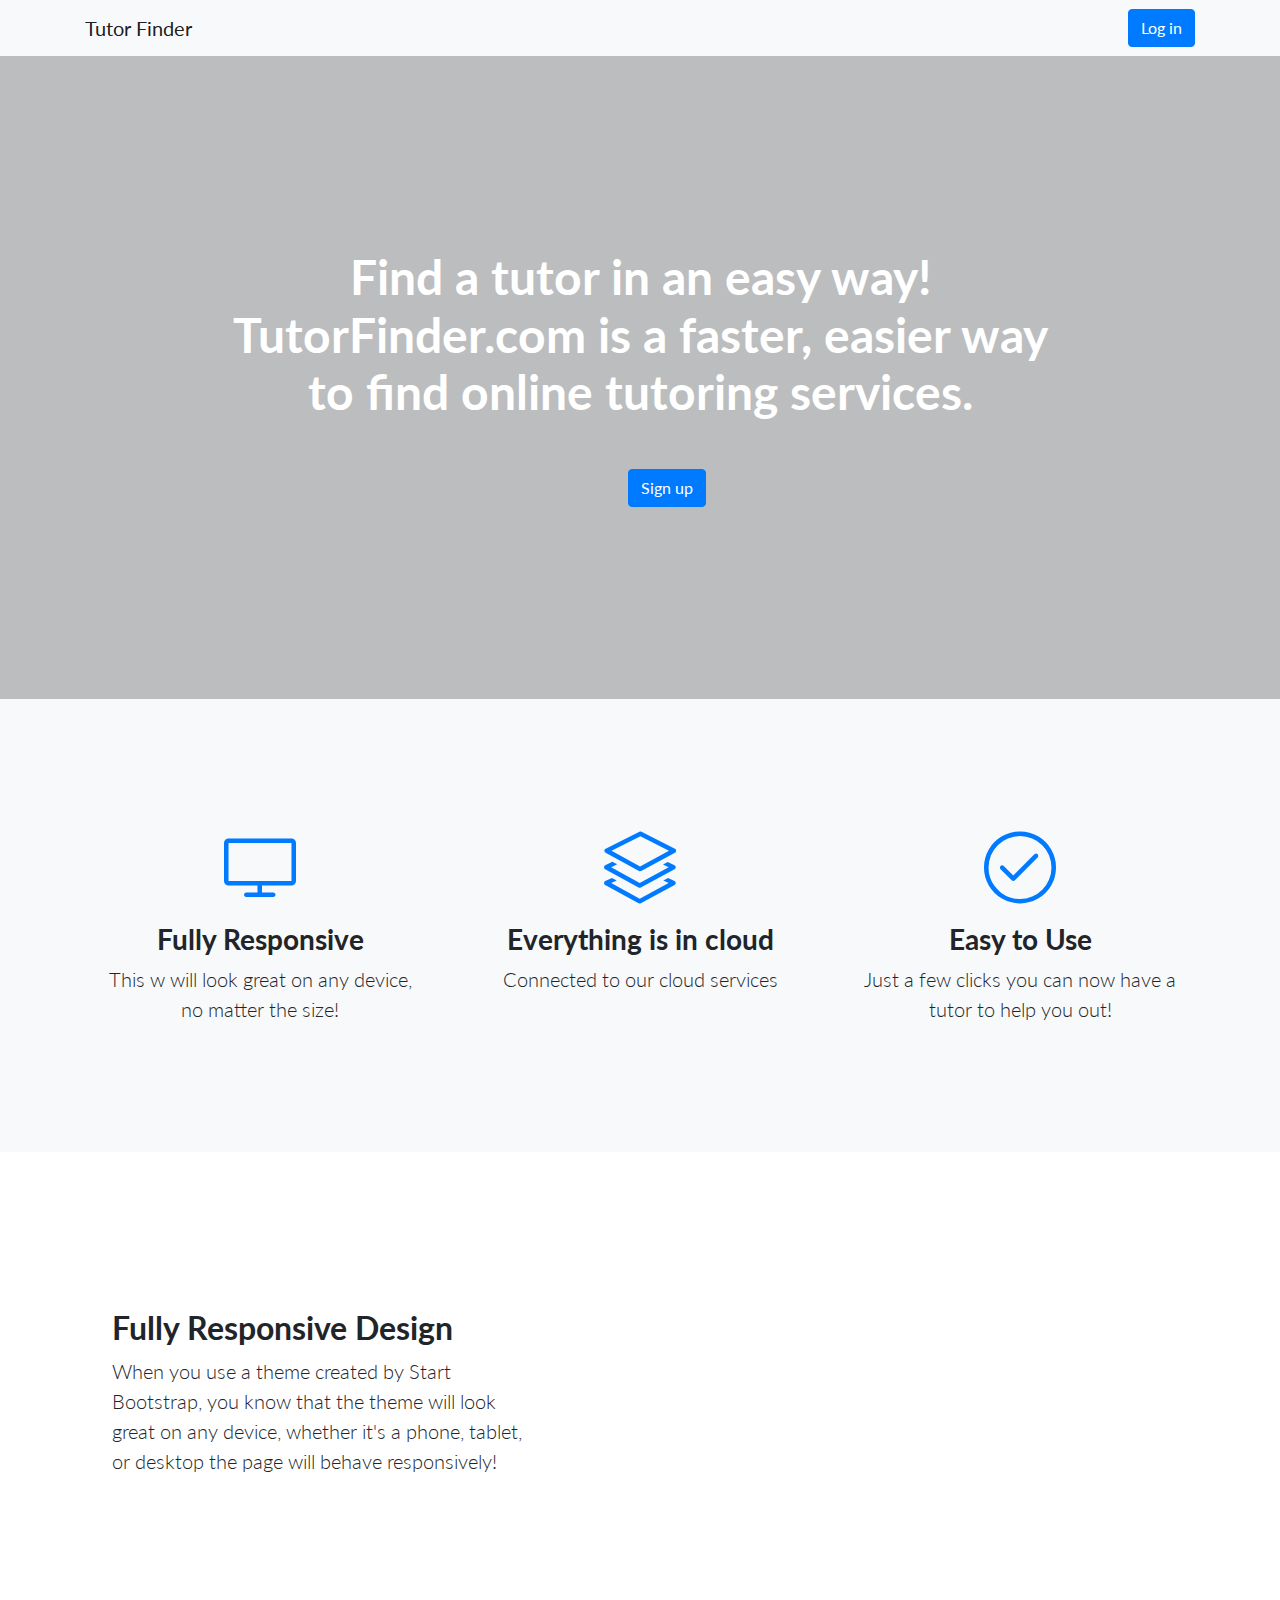
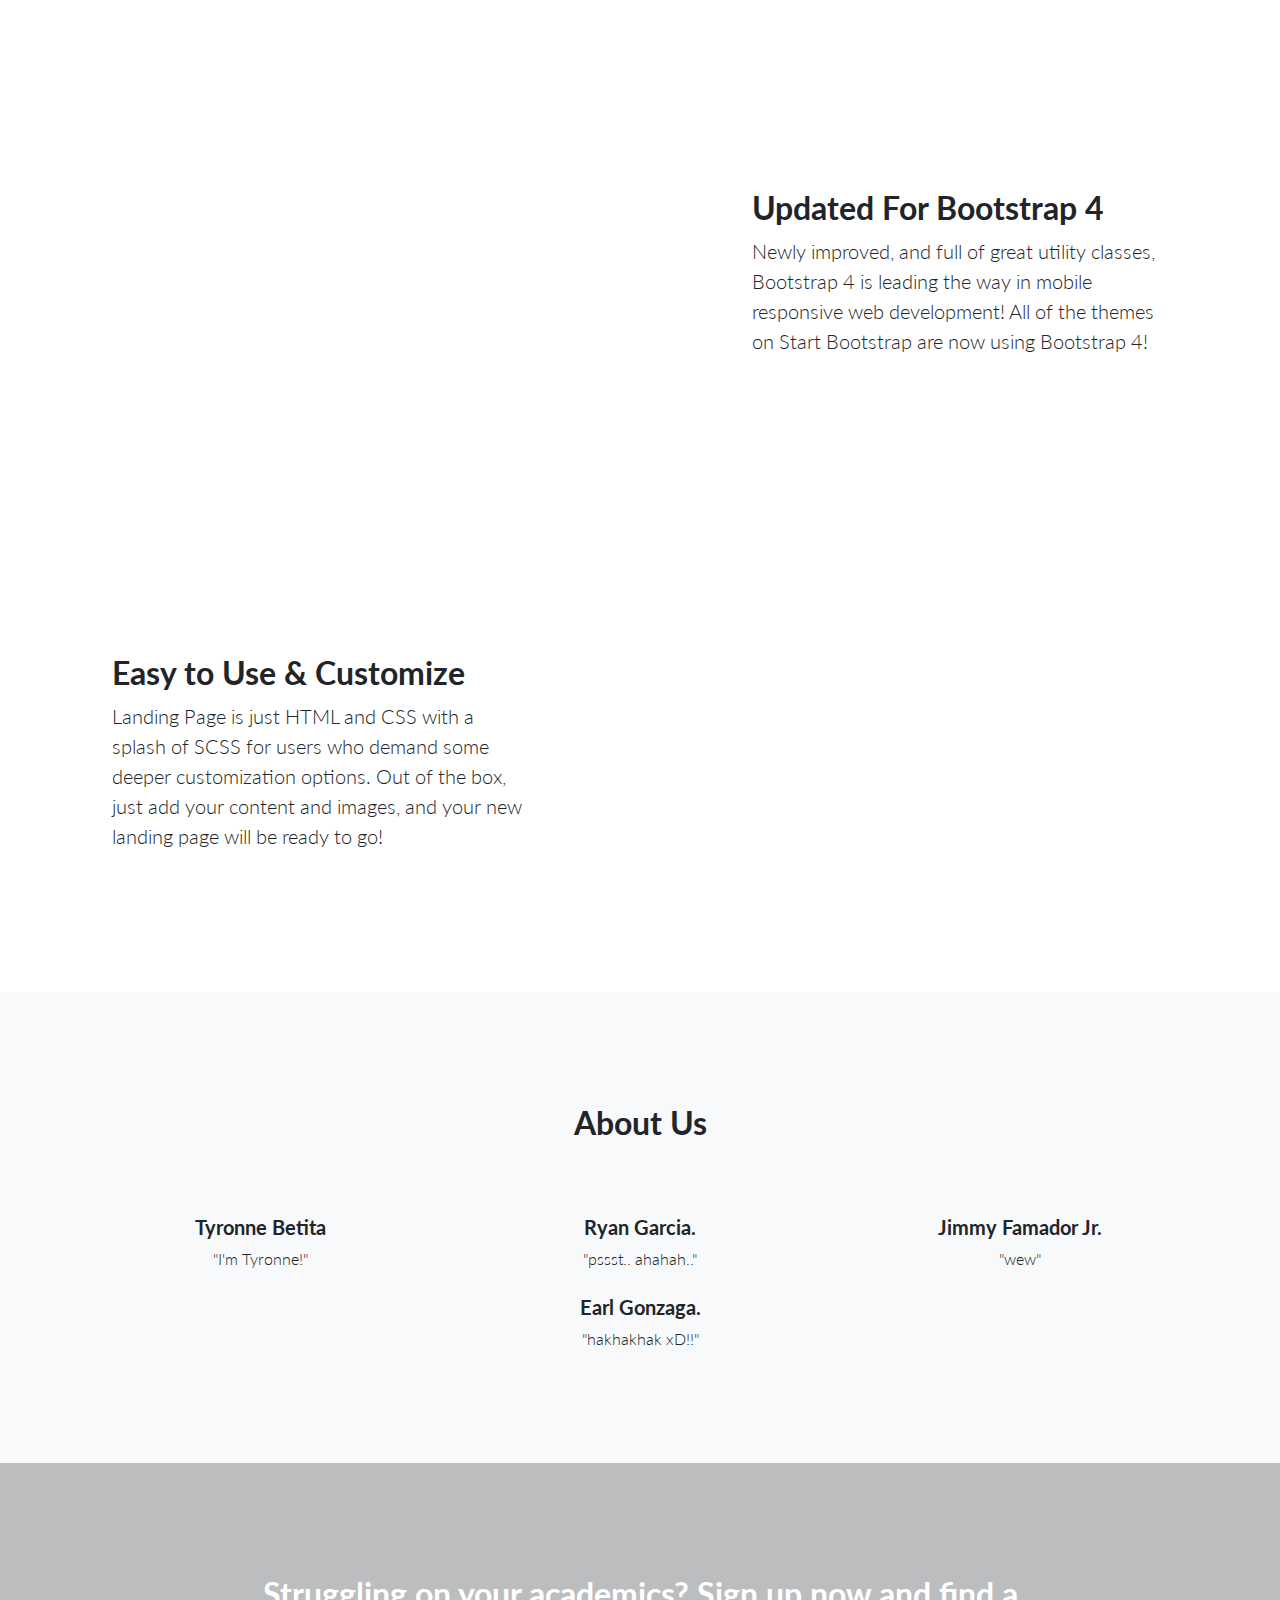
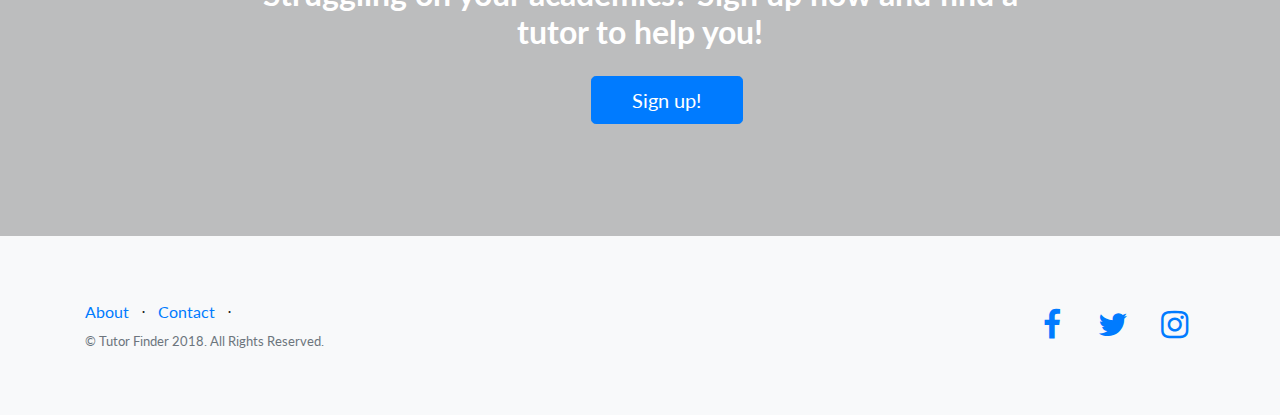
==== index.html @ b623c05c "Landing-page" ====
<!DOCTYPE html>
<html lang="en">

  <head>

    <meta charset="utf-8">
    <meta name="viewport" content="width=device-width, initial-scale=1, shrink-to-fit=no">
    <meta name="description" content="">
    <meta name="author" content="">

    <title>Tutor Finder</title>

    <!-- Bootstrap core CSS -->
    <link href="vendor/bootstrap/css/bootstrap.min.css" rel="stylesheet">

    <!-- Custom fonts for this template -->
    <link href="vendor/font-awesome/css/font-awesome.min.css" rel="stylesheet" type="text/css">
    <link href="vendor/simple-line-icons/css/simple-line-icons.css" rel="stylesheet" type="text/css">
    <link href="https://fonts.googleapis.com/css?family=Lato:300,400,700,300italic,400italic,700italic" rel="stylesheet" type="text/css">

    <!-- Custom styles for this template -->
    <link href="css/landing-page.min.css" rel="stylesheet">

  </head>

  <body>

    <!-- Navigation -->
    <nav class="navbar navbar-light bg-light static-top">
      <div class="container">
        <a class="navbar-brand" href="#">Tutor Finder</a>
        <a class="btn btn-primary" href="tutorfinderlogin.html">Log in</a>
		
      </div>
    </nav>

    <!-- Masthead -->
    <header class="masthead text-white text-center">
      <div class="overlay"></div>
      <div class="container">
        <div class="row">
          <div class="col-xl-9 mx-auto">
            <h1 class="mb-5">Find a tutor in an easy way! TutorFinder.com is a faster, easier way to find online tutoring services.</h1>
          </div>
          <div class="col-md-10 col-lg-8 col-xl-7 mx-auto">
            <form>
              <div class="form-row">
                <div class="col-12 col-md-5 mb-2 mb-md-0">
                  
                </div>
                <div class="col-12 col-md-3">
                <a class="btn btn-primary" href="register.html">Sign up</a>
                </div>
              </div>
            </form>
          </div>
        </div>
      </div>
    </header>

    <!-- Icons Grid -->
    <section class="features-icons bg-light text-center">
      <div class="container">
        <div class="row">
          <div class="col-lg-4">
            <div class="features-icons-item mx-auto mb-5 mb-lg-0 mb-lg-3">
              <div class="features-icons-icon d-flex">
                <i class="icon-screen-desktop m-auto text-primary"></i>
              </div>
              <h3>Fully Responsive</h3>
              <p class="lead mb-0">This w will look great on any device, no matter the size!</p>
            </div>
          </div>
          <div class="col-lg-4">
            <div class="features-icons-item mx-auto mb-5 mb-lg-0 mb-lg-3">
              <div class="features-icons-icon d-flex">
                <i class="icon-layers m-auto text-primary"></i>
              </div>
              <h3>Everything is in cloud</h3>
              <p class="lead mb-0">Connected to our cloud services</p>
            </div>
          </div>
          <div class="col-lg-4">
            <div class="features-icons-item mx-auto mb-0 mb-lg-3">
              <div class="features-icons-icon d-flex">
                <i class="icon-check m-auto text-primary"></i>
              </div>
              <h3>Easy to Use</h3>
              <p class="lead mb-0">Just a few clicks you can now have a tutor to help you out!</p>
            </div>
          </div>
        </div>
      </div>
    </section>

    <!-- Image Showcases -->
    <section class="showcase">
      <div class="container-fluid p-0">
        <div class="row no-gutters">

          <div class="col-lg-6 order-lg-2 text-white showcase-img" style="background-image: url('img/bg-showcase-1.jpg');"></div>
          <div class="col-lg-6 order-lg-1 my-auto showcase-text">
            <h2>Fully Responsive Design</h2>
            <p class="lead mb-0">When you use a theme created by Start Bootstrap, you know that the theme will look great on any device, whether it's a phone, tablet, or desktop the page will behave responsively!</p>
          </div>
        </div>
        <div class="row no-gutters">
          <div class="col-lg-6 text-white showcase-img" style="background-image: url('img/bg-showcase-2.jpg');"></div>
          <div class="col-lg-6 my-auto showcase-text">
            <h2>Updated For Bootstrap 4</h2>
            <p class="lead mb-0">Newly improved, and full of great utility classes, Bootstrap 4 is leading the way in mobile responsive web development! All of the themes on Start Bootstrap are now using Bootstrap 4!</p>
          </div>
        </div>
        <div class="row no-gutters">
          <div class="col-lg-6 order-lg-2 text-white showcase-img" style="background-image: url('img/bg-showcase-3.jpg');"></div>
          <div class="col-lg-6 order-lg-1 my-auto showcase-text">
            <h2>Easy to Use &amp; Customize</h2>
            <p class="lead mb-0">Landing Page is just HTML and CSS with a splash of SCSS for users who demand some deeper customization options. Out of the box, just add your content and images, and your new landing page will be ready to go!</p>
          </div>
        </div>
      </div>
    </section>

    <!-- Testimonials -->
    <section class="testimonials text-center bg-light">
      <div class="container">
        <h2 class="mb-5">About Us</h2>
        <div class="row">
          <div class="col-lg-4">
            <div class="testimonial-item mx-auto mb-5 mb-lg-0">
              <img class="img-fluid rounded-circle mb-3" src="img/testimonials-1.jpg" alt="">
              <h5>Tyronne Betita</h5>
              <p class="font-weight-light mb-0">"I'm Tyronne!"</p>
            </div>
          </div>
          <div class="col-lg-4">
            <div class="testimonial-item mx-auto mb-5 mb-lg-0">
              <img class="img-fluid rounded-circle mb-3" src="img/testimonials-2.jpg" alt="">
              <h5>Ryan Garcia.</h5>
              <p class="font-weight-light mb-0">"pssst.. ahahah.."</p>
            </div>
          </div>
          <div class="col-lg-4">
            <div class="testimonial-item mx-auto mb-5 mb-lg-0">
              <img class="img-fluid rounded-circle mb-3" src="img/testimonials-3.jpg" alt="">
              <h5>Jimmy Famador Jr.</h5>
              <p class="font-weight-light mb-0">"wew"</p>
            </div>
          </div>
		  <div class="testimonial-item mx-auto mb-5 mb-lg-0">
              <img class="img-fluid rounded-circle mb-3" src="img/testimonials-3.jpg" alt="">
              <h5>Earl Gonzaga.</h5>
              <p class="font-weight-light mb-0">"hakhakhak xD!!"</p>
            </div>
          </div>
        </div>
      </div>
    </section>

    <!-- Call to Action -->
    <section class="call-to-action text-white text-center">
      <div class="overlay"></div>
      <div class="container">
        <div class="row">
          <div class="col-xl-9 mx-auto">
            <h2 class="mb-4">Struggling on your academics? Sign up now and find a tutor to help you!</h2>
          </div>
          <div class="col-md-10 col-lg-8 col-xl-7 mx-auto">
            <form>
              <div class="form-row">
                <div class="col-12 col-md-5 mb-2 mb-md-0">
                  
                </div>
                <div class="col-12 col-md-3">
                  <button type="submit" class="btn btn-block btn-lg btn-primary">Sign up!</button>
                </div>
              </div>
            </form>
          </div>
        </div>
      </div>
    </section>

    <!-- Footer -->
    <footer class="footer bg-light">
      <div class="container">
        <div class="row">
          <div class="col-lg-6 h-100 text-center text-lg-left my-auto">
            <ul class="list-inline mb-2">
              <li class="list-inline-item">
                <a href="#">About</a>
              </li>
              <li class="list-inline-item">&sdot;</li>
              <li class="list-inline-item">
                <a href="#">Contact</a>
              </li>
              <li class="list-inline-item">&sdot;</li>
             
            </ul>
            <p class="text-muted small mb-4 mb-lg-0">&copy; Tutor Finder 2018. All Rights Reserved.</p>
          </div>
          <div class="col-lg-6 h-100 text-center text-lg-right my-auto">
            <ul class="list-inline mb-0">
              <li class="list-inline-item mr-3">
                <a href="#">
                  <i class="fa fa-facebook fa-2x fa-fw"></i>
                </a>
              </li>
              <li class="list-inline-item mr-3">
                <a href="#">
                  <i class="fa fa-twitter fa-2x fa-fw"></i>
                </a>
              </li>
              <li class="list-inline-item">
                <a href="#">
                  <i class="fa fa-instagram fa-2x fa-fw"></i>
                </a>
              </li>
            </ul>
          </div>
        </div>
      </div>
    </footer>

    <!-- Bootstrap core JavaScript -->
    <script src="vendor/jquery/jquery.min.js"></script>
    <script src="vendor/bootstrap/js/bootstrap.bundle.min.js"></script>

  </body>

</html>
---- vendor/simple-line-icons/css/simple-line-icons.css ----
@font-face {
  font-family: 'simple-line-icons';
  src: url('../fonts/Simple-Line-Icons.eot?v=2.4.0');
  src: url('../fonts/Simple-Line-Icons.eot?v=2.4.0#iefix') format('embedded-opentype'), url('../fonts/Simple-Line-Icons.woff2?v=2.4.0') format('woff2'), url('../fonts/Simple-Line-Icons.ttf?v=2.4.0') format('truetype'), url('../fonts/Simple-Line-Icons.woff?v=2.4.0') format('woff'), url('../fonts/Simple-Line-Icons.svg?v=2.4.0#simple-line-icons') format('svg');
  font-weight: normal;
  font-style: normal;
}
/*
 Use the following CSS code if you want to have a class per icon.
 Instead of a list of all class selectors, you can use the generic [class*="icon-"] selector, but it's slower:
*/
.icon-user,
.icon-people,
.icon-user-female,
.icon-user-follow,
.icon-user-following,
.icon-user-unfollow,
.icon-login,
.icon-logout,
.icon-emotsmile,
.icon-phone,
.icon-call-end,
.icon-call-in,
.icon-call-out,
.icon-map,
.icon-location-pin,
.icon-direction,
.icon-directions,
.icon-compass,
.icon-layers,
.icon-menu,
.icon-list,
.icon-options-vertical,
.icon-options,
.icon-arrow-down,
.icon-arrow-left,
.icon-arrow-right,
.icon-arrow-up,
.icon-arrow-up-circle,
.icon-arrow-left-circle,
.icon-arrow-right-circle,
.icon-arrow-down-circle,
.icon-check,
.icon-clock,
.icon-plus,
.icon-minus,
.icon-close,
.icon-event,
.icon-exclamation,
.icon-organization,
.icon-trophy,
.icon-screen-smartphone,
.icon-screen-desktop,
.icon-plane,
.icon-notebook,
.icon-mustache,
.icon-mouse,
.icon-magnet,
.icon-energy,
.icon-disc,
.icon-cursor,
.icon-cursor-move,
.icon-crop,
.icon-chemistry,
.icon-speedometer,
.icon-shield,
.icon-screen-tablet,
.icon-magic-wand,
.icon-hourglass,
.icon-graduation,
.icon-ghost,
.icon-game-controller,
.icon-fire,
.icon-eyeglass,
.icon-envelope-open,
.icon-envelope-letter,
.icon-bell,
.icon-badge,
.icon-anchor,
.icon-wallet,
.icon-vector,
.icon-speech,
.icon-puzzle,
.icon-printer,
.icon-present,
.icon-playlist,
.icon-pin,
.icon-picture,
.icon-handbag,
.icon-globe-alt,
.icon-globe,
.icon-folder-alt,
.icon-folder,
.icon-film,
.icon-feed,
.icon-drop,
.icon-drawer,
.icon-docs,
.icon-doc,
.icon-diamond,
.icon-cup,
.icon-calculator,
.icon-bubbles,
.icon-briefcase,
.icon-book-open,
.icon-basket-loaded,
.icon-basket,
.icon-bag,
.icon-action-undo,
.icon-action-redo,
.icon-wrench,
.icon-umbrella,
.icon-trash,
.icon-tag,
.icon-support,
.icon-frame,
.icon-size-fullscreen,
.icon-size-actual,
.icon-shuffle,
.icon-share-alt,
.icon-share,
.icon-rocket,
.icon-question,
.icon-pie-chart,
.icon-pencil,
.icon-note,
.icon-loop,
.icon-home,
.icon-grid,
.icon-graph,
.icon-microphone,
.icon-music-tone-alt,
.icon-music-tone,
.icon-earphones-alt,
.icon-earphones,
.icon-equalizer,
.icon-like,
.icon-dislike,
.icon-control-start,
.icon-control-rewind,
.icon-control-play,
.icon-control-pause,
.icon-control-forward,
.icon-control-end,
.icon-volume-1,
.icon-volume-2,
.icon-volume-off,
.icon-calendar,
.icon-bulb,
.icon-chart,
.icon-ban,
.icon-bubble,
.icon-camrecorder,
.icon-camera,
.icon-cloud-download,
.icon-cloud-upload,
.icon-envelope,
.icon-eye,
.icon-flag,
.icon-heart,
.icon-info,
.icon-key,
.icon-link,
.icon-lock,
.icon-lock-open,
.icon-magnifier,
.icon-magnifier-add,
.icon-magnifier-remove,
.icon-paper-clip,
.icon-paper-plane,
.icon-power,
.icon-refresh,
.icon-reload,
.icon-settings,
.icon-star,
.icon-symbol-female,
.icon-symbol-male,
.icon-target,
.icon-credit-card,
.icon-paypal,
.icon-social-tumblr,
.icon-social-twitter,
.icon-social-facebook,
.icon-social-instagram,
.icon-social-linkedin,
.icon-social-pinterest,
.icon-social-github,
.icon-social-google,
.icon-social-reddit,
.icon-social-skype,
.icon-social-dribbble,
.icon-social-behance,
.icon-social-foursqare,
.icon-social-soundcloud,
.icon-social-spotify,
.icon-social-stumbleupon,
.icon-social-youtube,
.icon-social-dropbox,
.icon-social-vkontakte,
.icon-social-steam {
  font-family: 'simple-line-icons';
  speak: none;
  font-style: normal;
  font-weight: normal;
  font-variant: normal;
  text-transform: none;
  line-height: 1;
  /* Better Font Rendering =========== */
  -webkit-font-smoothing: antialiased;
  -moz-osx-font-smoothing: grayscale;
}
.icon-user:before {
  content: "\e005";
}
.icon-people:before {
  content: "\e001";
}
.icon-user-female:before {
  content: "\e000";
}
.icon-user-follow:before {
  content: "\e002";
}
.icon-user-following:before {
  content: "\e003";
}
.icon-user-unfollow:before {
  content: "\e004";
}
.icon-login:before {
  content: "\e066";
}
.icon-logout:before {
  content: "\e065";
}
.icon-emotsmile:before {
  content: "\e021";
}
.icon-phone:before {
  content: "\e600";
}
.icon-call-end:before {
  content: "\e048";
}
.icon-call-in:before {
  content: "\e047";
}
.icon-call-out:before {
  content: "\e046";
}
.icon-map:before {
  content: "\e033";
}
.icon-location-pin:before {
  content: "\e096";
}
.icon-direction:before {
  content: "\e042";
}
.icon-directions:before {
  content: "\e041";
}
.icon-compass:before {
  content: "\e045";
}
.icon-layers:before {
  content: "\e034";
}
.icon-menu:before {
  content: "\e601";
}
.icon-list:before {
  content: "\e067";
}
.icon-options-vertical:before {
  content: "\e602";
}
.icon-options:before {
  content: "\e603";
}
.icon-arrow-down:before {
  content: "\e604";
}
.icon-arrow-left:before {
  content: "\e605";
}
.icon-arrow-right:before {
  content: "\e606";
}
.icon-arrow-up:before {
  content: "\e607";
}
.icon-arrow-up-circle:before {
  content: "\e078";
}
.icon-arrow-left-circle:before {
  content: "\e07a";
}
.icon-arrow-right-circle:before {
  content: "\e079";
}
.icon-arrow-down-circle:before {
  content: "\e07b";
}
.icon-check:before {
  content: "\e080";
}
.icon-clock:before {
  content: "\e081";
}
.icon-plus:before {
  content: "\e095";
}
.icon-minus:before {
  content: "\e615";
}
.icon-close:before {
  content: "\e082";
}
.icon-event:before {
  content: "\e619";
}
.icon-exclamation:before {
  content: "\e617";
}
.icon-organization:before {
  content: "\e616";
}
.icon-trophy:before {
  content: "\e006";
}
.icon-screen-smartphone:before {
  content: "\e010";
}
.icon-screen-desktop:before {
  content: "\e011";
}
.icon-plane:before {
  content: "\e012";
}
.icon-notebook:before {
  content: "\e013";
}
.icon-mustache:before {
  content: "\e014";
}
.icon-mouse:before {
  content: "\e015";
}
.icon-magnet:before {
  content: "\e016";
}
.icon-energy:before {
  content: "\e020";
}
.icon-disc:before {
  content: "\e022";
}
.icon-cursor:before {
  content: "\e06e";
}
.icon-cursor-move:before {
  content: "\e023";
}
.icon-crop:before {
  content: "\e024";
}
.icon-chemistry:before {
  content: "\e026";
}
.icon-speedometer:before {
  content: "\e007";
}
.icon-shield:before {
  content: "\e00e";
}
.icon-screen-tablet:before {
  content: "\e00f";
}
.icon-magic-wand:before {
  content: "\e017";
}
.icon-hourglass:before {
  content: "\e018";
}
.icon-graduation:before {
  content: "\e019";
}
.icon-ghost:before {
  content: "\e01a";
}
.icon-game-controller:before {
  content: "\e01b";
}
.icon-fire:before {
  content: "\e01c";
}
.icon-eyeglass:before {
  content: "\e01d";
}
.icon-envelope-open:before {
  content: "\e01e";
}
.icon-envelope-letter:before {
  content: "\e01f";
}
.icon-bell:before {
  content: "\e027";
}
.icon-badge:before {
  content: "\e028";
}
.icon-anchor:before {
  content: "\e029";
}
.icon-wallet:before {
  content: "\e02a";
}
.icon-vector:before {
  content: "\e02b";
}
.icon-speech:before {
  content: "\e02c";
}
.icon-puzzle:before {
  content: "\e02d";
}
.icon-printer:before {
  content: "\e02e";
}
.icon-present:before {
  content: "\e02f";
}
.icon-playlist:before {
  content: "\e030";
}
.icon-pin:before {
  content: "\e031";
}
.icon-picture:before {
  content: "\e032";
}
.icon-handbag:before {
  content: "\e035";
}
.icon-globe-alt:before {
  content: "\e036";
}
.icon-globe:before {
  content: "\e037";
}
.icon-folder-alt:before {
  content: "\e039";
}
.icon-folder:before {
  content: "\e089";
}
.icon-film:before {
  content: "\e03a";
}
.icon-feed:before {
  content: "\e03b";
}
.icon-drop:before {
  content: "\e03e";
}
.icon-drawer:before {
  content: "\e03f";
}
.icon-docs:before {
  content: "\e040";
}
.icon-doc:before {
  content: "\e085";
}
.icon-diamond:before {
  content: "\e043";
}
.icon-cup:before {
  content: "\e044";
}
.icon-calculator:before {
  content: "\e049";
}
.icon-bubbles:before {
  content: "\e04a";
}
.icon-briefcase:before {
  content: "\e04b";
}
.icon-book-open:before {
  content: "\e04c";
}
.icon-basket-loaded:before {
  content: "\e04d";
}
.icon-basket:before {
  content: "\e04e";
}
.icon-bag:before {
  content: "\e04f";
}
.icon-action-undo:before {
  content: "\e050";
}
.icon-action-redo:before {
  content: "\e051";
}
.icon-wrench:before {
  content: "\e052";
}
.icon-umbrella:before {
  content: "\e053";
}
.icon-trash:before {
  content: "\e054";
}
.icon-tag:before {
  content: "\e055";
}
.icon-support:before {
  content: "\e056";
}
.icon-frame:before {
  content: "\e038";
}
.icon-size-fullscreen:before {
  content: "\e057";
}
.icon-size-actual:before {
  content: "\e058";
}
.icon-shuffle:before {
  content: "\e059";
}
.icon-share-alt:before {
  content: "\e05a";
}
.icon-share:before {
  content: "\e05b";
}
.icon-rocket:before {
  content: "\e05c";
}
.icon-question:before {
  content: "\e05d";
}
.icon-pie-chart:before {
  content: "\e05e";
}
.icon-pencil:before {
  content: "\e05f";
}
.icon-note:before {
  content: "\e060";
}
.icon-loop:before {
  content: "\e064";
}
.icon-home:before {
  content: "\e069";
}
.icon-grid:before {
  content: "\e06a";
}
.icon-graph:before {
  content: "\e06b";
}
.icon-microphone:before {
  content: "\e063";
}
.icon-music-tone-alt:before {
  content: "\e061";
}
.icon-music-tone:before {
  content: "\e062";
}
.icon-earphones-alt:before {
  content: "\e03c";
}
.icon-earphones:before {
  content: "\e03d";
}
.icon-equalizer:before {
  content: "\e06c";
}
.icon-like:before {
  content: "\e068";
}
.icon-dislike:before {
  content: "\e06d";
}
.icon-control-start:before {
  content: "\e06f";
}
.icon-control-rewind:before {
  content: "\e070";
}
.icon-control-play:before {
  content: "\e071";
}
.icon-control-pause:before {
  content: "\e072";
}
.icon-control-forward:before {
  content: "\e073";
}
.icon-control-end:before {
  content: "\e074";
}
.icon-volume-1:before {
  content: "\e09f";
}
.icon-volume-2:before {
  content: "\e0a0";
}
.icon-volume-off:before {
  content: "\e0a1";
}
.icon-calendar:before {
  content: "\e075";
}
.icon-bulb:before {
  content: "\e076";
}
.icon-chart:before {
  content: "\e077";
}
.icon-ban:before {
  content: "\e07c";
}
.icon-bubble:before {
  content: "\e07d";
}
.icon-camrecorder:before {
  content: "\e07e";
}
.icon-camera:before {
  content: "\e07f";
}
.icon-cloud-download:before {
  content: "\e083";
}
.icon-cloud-upload:before {
  content: "\e084";
}
.icon-envelope:before {
  content: "\e086";
}
.icon-eye:before {
  content: "\e087";
}
.icon-flag:before {
  content: "\e088";
}
.icon-heart:before {
  content: "\e08a";
}
.icon-info:before {
  content: "\e08b";
}
.icon-key:before {
  content: "\e08c";
}
.icon-link:before {
  content: "\e08d";
}
.icon-lock:before {
  content: "\e08e";
}
.icon-lock-open:before {
  content: "\e08f";
}
.icon-magnifier:before {
  content: "\e090";
}
.icon-magnifier-add:before {
  content: "\e091";
}
.icon-magnifier-remove:before {
  content: "\e092";
}
.icon-paper-clip:before {
  content: "\e093";
}
.icon-paper-plane:before {
  content: "\e094";
}
.icon-power:before {
  content: "\e097";
}
.icon-refresh:before {
  content: "\e098";
}
.icon-reload:before {
  content: "\e099";
}
.icon-settings:before {
  content: "\e09a";
}
.icon-star:before {
  content: "\e09b";
}
.icon-symbol-female:before {
  content: "\e09c";
}
.icon-symbol-male:before {
  content: "\e09d";
}
.icon-target:before {
  content: "\e09e";
}
.icon-credit-card:before {
  content: "\e025";
}
.icon-paypal:before {
  content: "\e608";
}
.icon-social-tumblr:before {
  content: "\e00a";
}
.icon-social-twitter:before {
  content: "\e009";
}
.icon-social-facebook:before {
  content: "\e00b";
}
.icon-social-instagram:before {
  content: "\e609";
}
.icon-social-linkedin:before {
  content: "\e60a";
}
.icon-social-pinterest:before {
  content: "\e60b";
}
.icon-social-github:before {
  content: "\e60c";
}
.icon-social-google:before {
  content: "\e60d";
}
.icon-social-reddit:before {
  content: "\e60e";
}
.icon-social-skype:before {
  content: "\e60f";
}
.icon-social-dribbble:before {
  content: "\e00d";
}
.icon-social-behance:before {
  content: "\e610";
}
.icon-social-foursqare:before {
  content: "\e611";
}
.icon-social-soundcloud:before {
  content: "\e612";
}
.icon-social-spotify:before {
  content: "\e613";
}
.icon-social-stumbleupon:before {
  content: "\e614";
}
.icon-social-youtube:before {
  content: "\e008";
}
.icon-social-dropbox:before {
  content: "\e00c";
}
.icon-social-vkontakte:before {
  content: "\e618";
}
.icon-social-steam:before {
  content: "\e620";
}
---- css/landing-page.min.css ----
body{font-family:Lato,'Helvetica Neue',Helvetica,Arial,sans-serif}h1,h2,h3,h4,h5,h6{font-family:Lato,'Helvetica Neue',Helvetica,Arial,sans-serif;font-weight:700}header.masthead{position:relative;background-color:#343a40;background:url(../img/bg-masthead.jpg) no-repeat center center;-webkit-background-size:cover;-moz-background-size:cover;-o-background-size:cover;background-size:cover;padding-top:8rem;padding-bottom:8rem}header.masthead .overlay{position:absolute;background-color:#212529;height:100%;width:100%;top:0;left:0;opacity:.3}header.masthead h1{font-size:2rem}@media (min-width:768px){header.masthead{padding-top:12rem;padding-bottom:12rem}header.masthead h1{font-size:3rem}}.showcase .showcase-text{padding:3rem}.showcase .showcase-img{min-height:30rem;background-size:cover}@media (min-width:768px){.showcase .showcase-text{padding:7rem}}.features-icons{padding-top:7rem;padding-bottom:7rem}.features-icons .features-icons-item{max-width:20rem}.features-icons .features-icons-item .features-icons-icon{height:7rem}.features-icons .features-icons-item .features-icons-icon i{font-size:4.5rem}.features-icons .features-icons-item:hover .features-icons-icon i{font-size:5rem}.testimonials{padding-top:7rem;padding-bottom:7rem}.testimonials .testimonial-item{max-width:18rem}.testimonials .testimonial-item img{max-width:12rem;box-shadow:0 5px 5px 0 #adb5bd}.call-to-action{position:relative;background-color:#343a40;background:url(../img/bg-masthead.jpg) no-repeat center center;-webkit-background-size:cover;-moz-background-size:cover;-o-background-size:cover;background-size:cover;padding-top:7rem;padding-bottom:7rem}.call-to-action .overlay{position:absolute;background-color:#212529;height:100%;width:100%;top:0;left:0;opacity:.3}footer.footer{padding-top:4rem;padding-bottom:4rem}
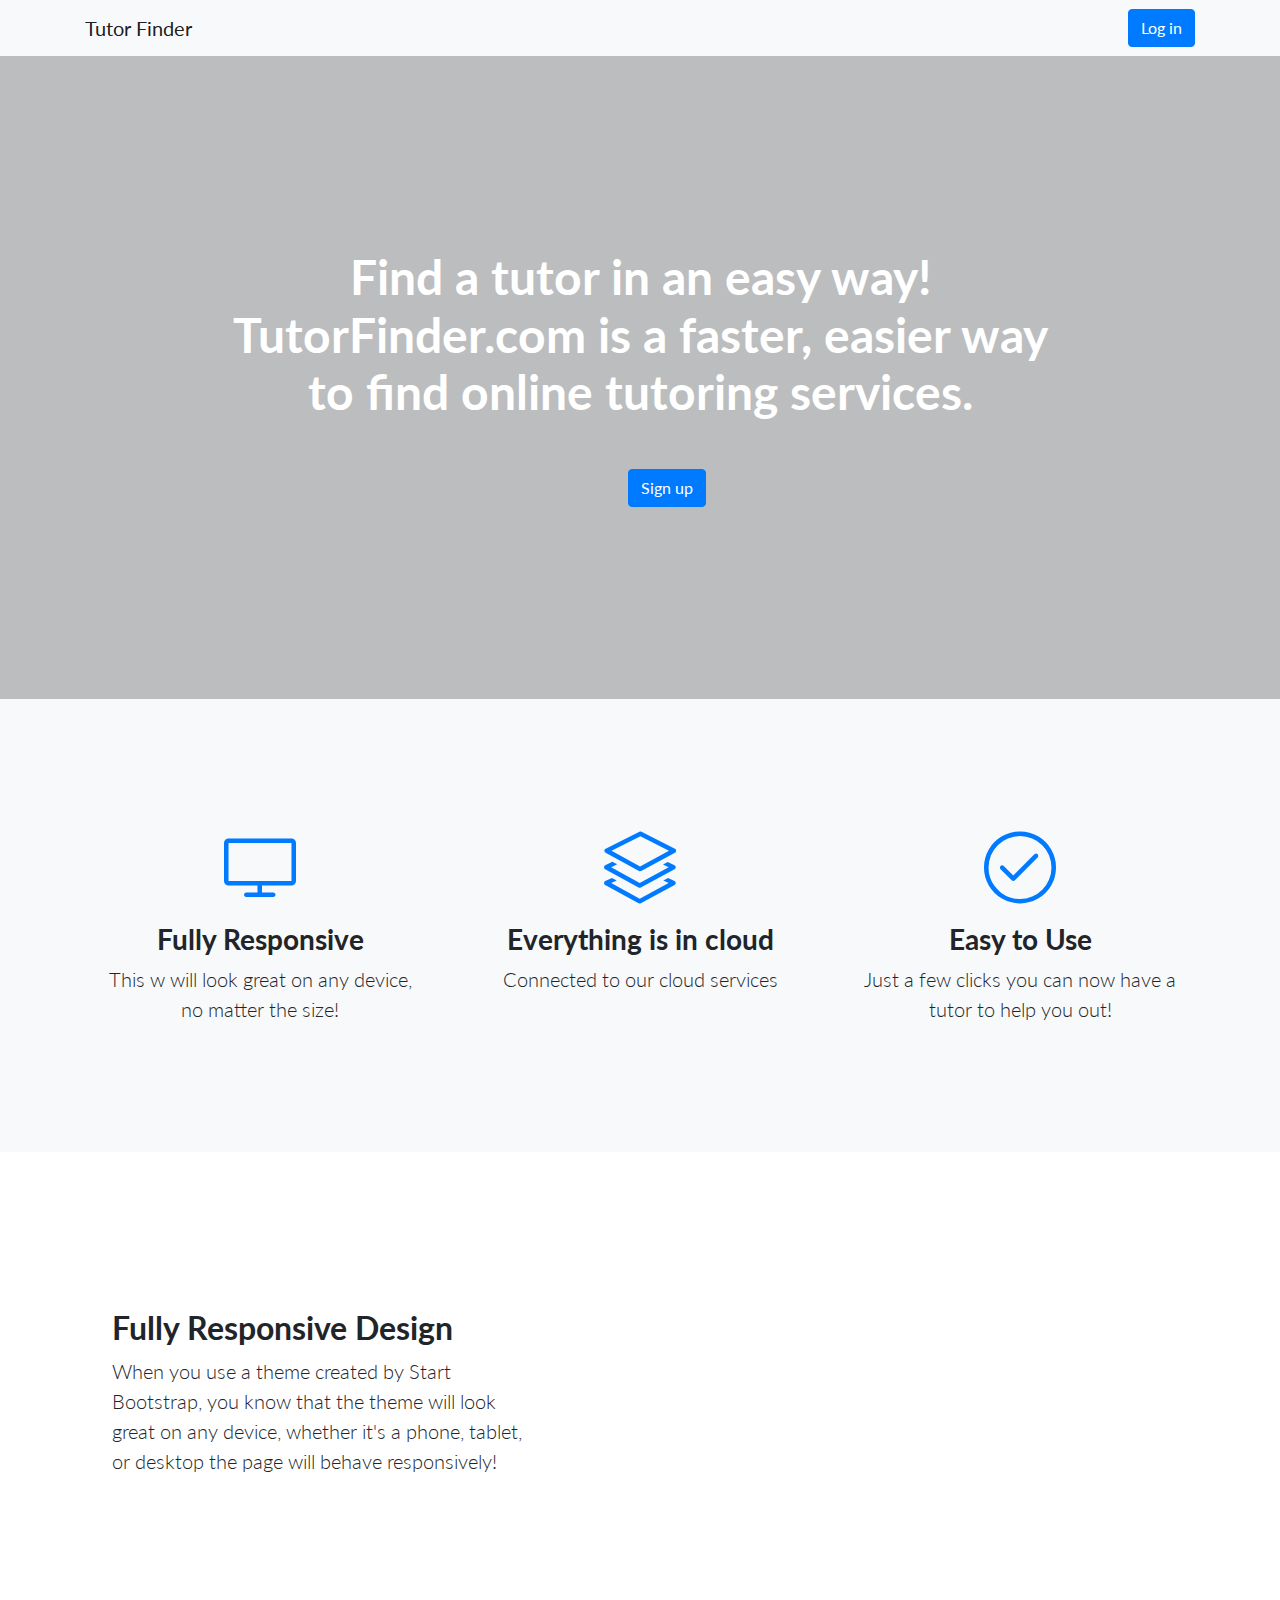
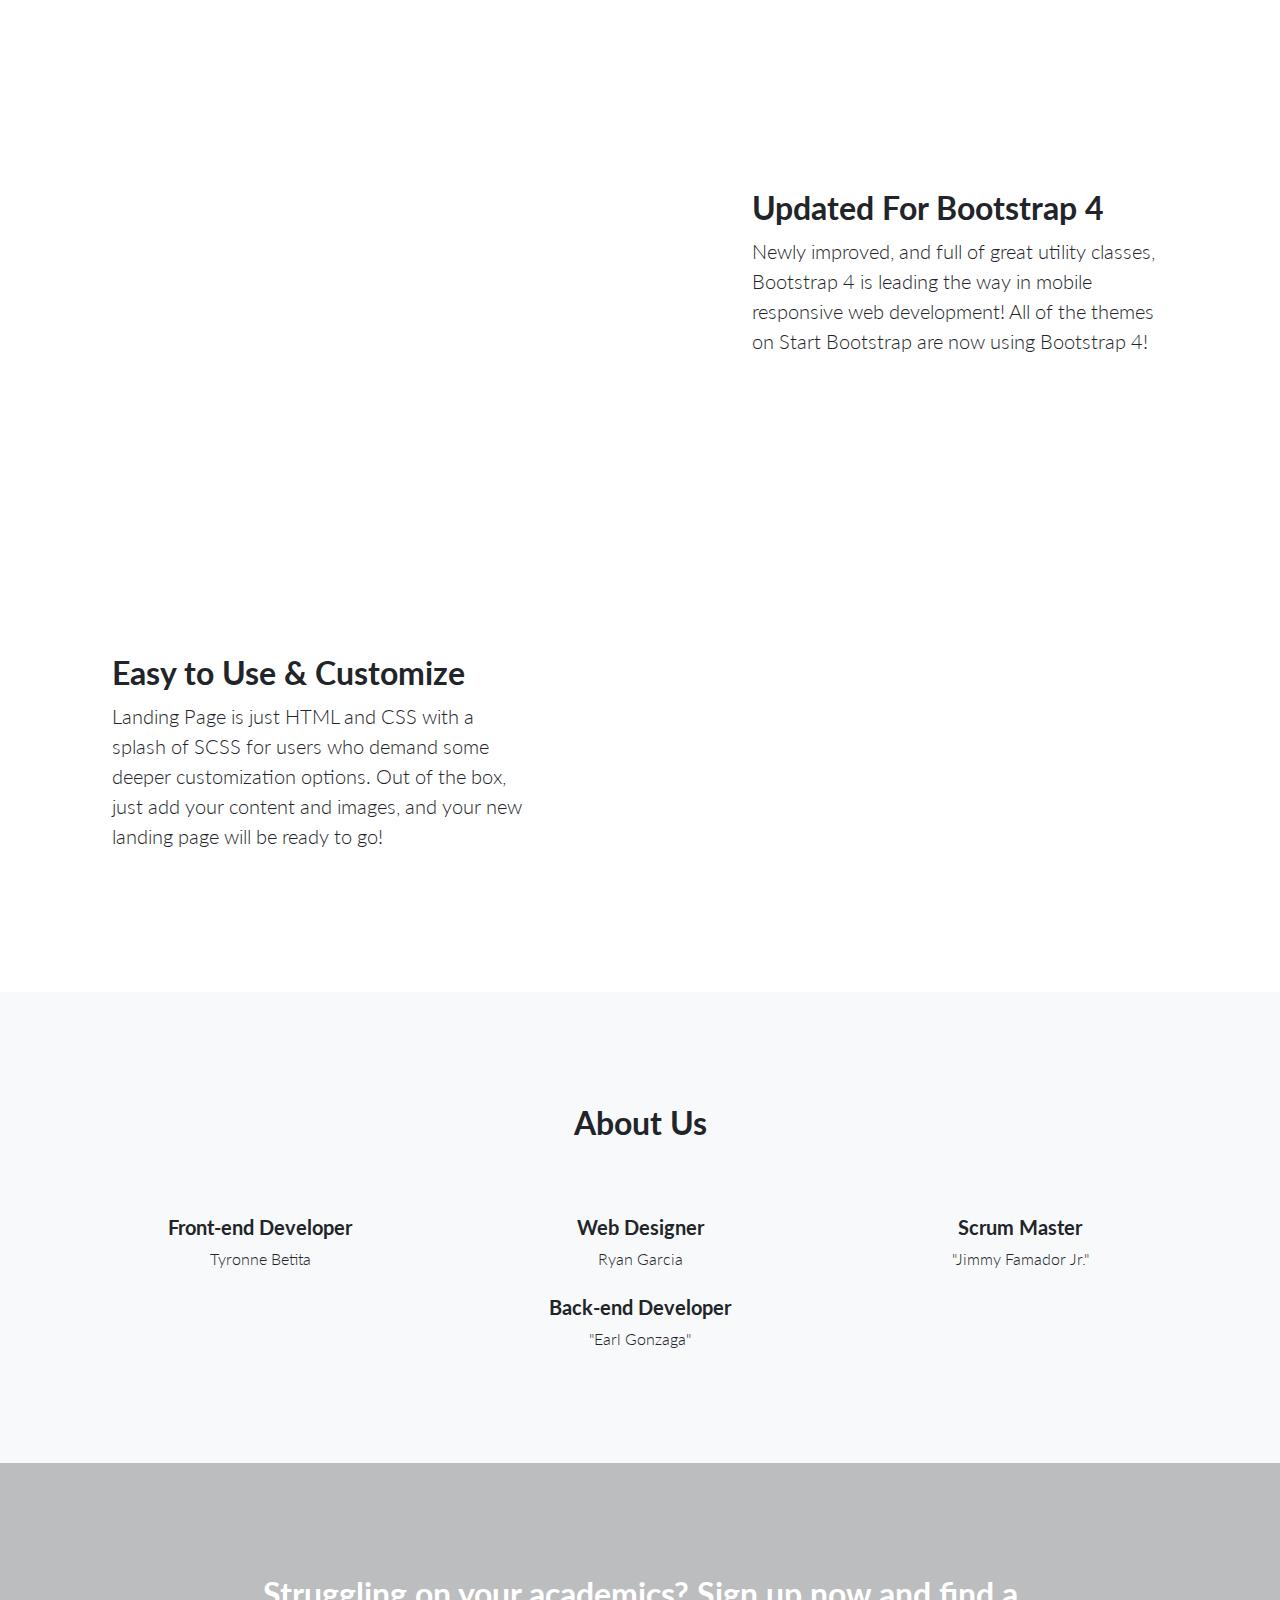
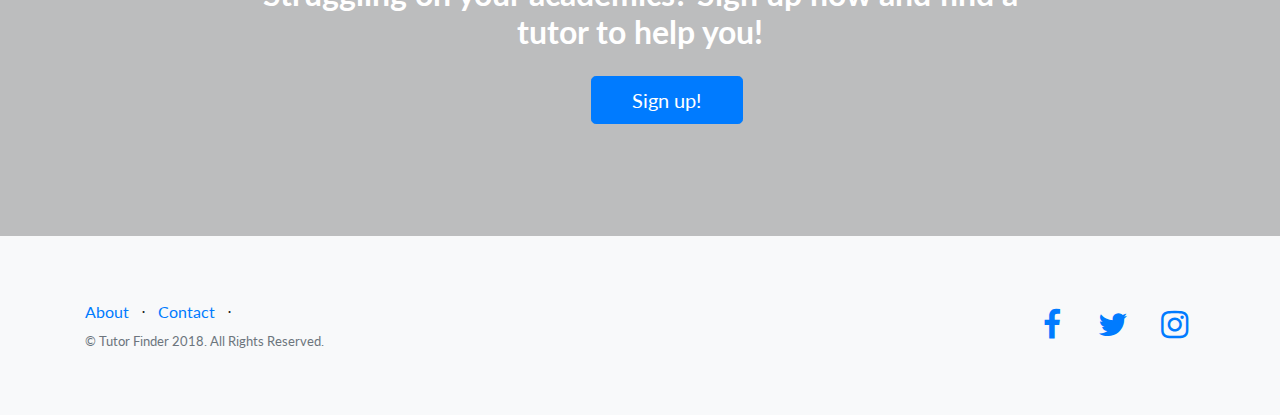
==== commit c3e881e2: "Revise" ====
--- a/index.html
+++ b/index.html
@@ -128,29 +128,29 @@
         <div class="row">
           <div class="col-lg-4">
             <div class="testimonial-item mx-auto mb-5 mb-lg-0">
-              <img class="img-fluid rounded-circle mb-3" src="img/testimonials-1.jpg" alt="">
-              <h5>Tyronne Betita</h5>
-              <p class="font-weight-light mb-0">"I'm Tyronne!"</p>
+              <img class="img-fluid rounded-circle mb-3" src="img/pogi.jpg" alt="">
+              <h5>Front-end Developer</h5>
+              <p class="font-weight-light mb-0">Tyronne Betita</p>
             </div>
           </div>
           <div class="col-lg-4">
             <div class="testimonial-item mx-auto mb-5 mb-lg-0">
-              <img class="img-fluid rounded-circle mb-3" src="img/testimonials-2.jpg" alt="">
-              <h5>Ryan Garcia.</h5>
-              <p class="font-weight-light mb-0">"pssst.. ahahah.."</p>
+              <img class="img-fluid rounded-circle mb-3" src="img/ryan.jpg" alt="">
+              <h5>Web Designer</h5>
+              <p class="font-weight-light mb-0">Ryan Garcia</p>
             </div>
           </div>
           <div class="col-lg-4">
             <div class="testimonial-item mx-auto mb-5 mb-lg-0">
-              <img class="img-fluid rounded-circle mb-3" src="img/testimonials-3.jpg" alt="">
-              <h5>Jimmy Famador Jr.</h5>
-              <p class="font-weight-light mb-0">"wew"</p>
-            </div>
-          </div>
-		  <div class="testimonial-item mx-auto mb-5 mb-lg-0">
-              <img class="img-fluid rounded-circle mb-3" src="img/testimonials-3.jpg" alt="">
-              <h5>Earl Gonzaga.</h5>
-              <p class="font-weight-light mb-0">"hakhakhak xD!!"</p>
+              <img class="img-fluid rounded-circle mb-3" src="img/jimmy.jpg" alt="">
+              <h5>Scrum Master</h5>
+              <p class="font-weight-light mb-0">"Jimmy Famador Jr."</p>
+            </div>
+          </div>
+		  <div  class="testimonial-item mx-auto mb-5 mb-lg-0">
+              <img class="img-fluid rounded-circle mb-3" src="img/earl.jpg" alt="">
+              <h5>Back-end Developer</h5>
+              <p class="font-weight-light mb-0">"Earl Gonzaga"</p>
             </div>
           </div>
         </div>
